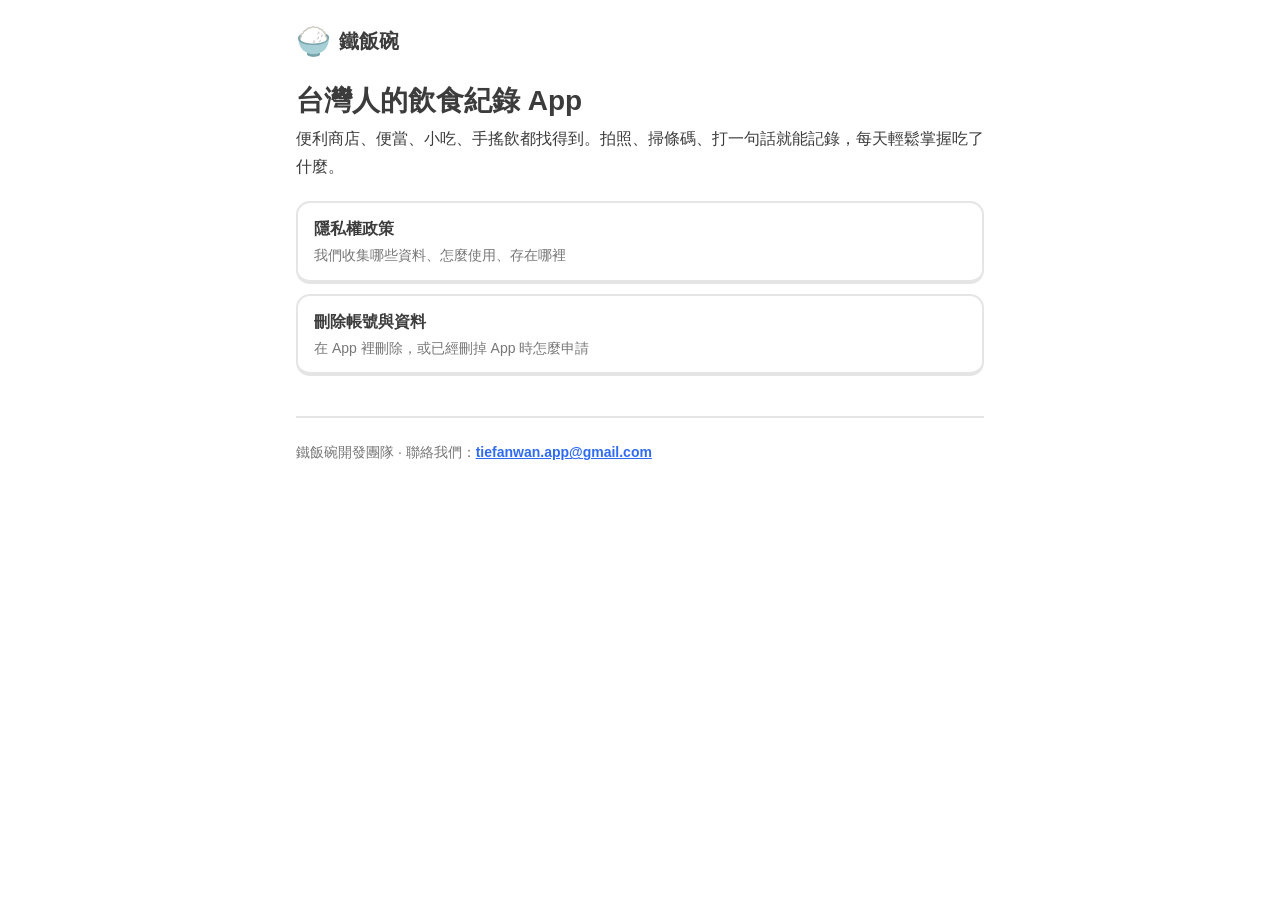
==== index.html @ 32c64f25 "Add files via upload" ====
<!doctype html>
<html lang="zh-Hant-TW">
  <head>
    <meta charset="utf-8" />
    <meta name="viewport" content="width=device-width, initial-scale=1" />
    <title>鐵飯碗</title>
    <meta name="description" content="鐵飯碗：給台灣人的飲食紀錄 App，拍照、掃條碼、打一句話就能記錄。" />
    <link rel="icon" href="data:image/svg+xml,<svg xmlns='http://www.w3.org/2000/svg' viewBox='0 0 100 100'><text y='.9em' font-size='90'>🍚</text></svg>" />
    <link rel="stylesheet" href="style.css" />
  </head>
  <body>
    <main>
      <header class="top">
        <a href="./"><span class="bowl" aria-hidden="true">🍚</span>鐵飯碗</a>
      </header>

      <h1>台灣人的飲食紀錄 App</h1>
      <p>便利商店、便當、小吃、手搖飲都找得到。拍照、掃條碼、打一句話就能記錄，每天輕鬆掌握吃了什麼。</p>

      <div class="links">
        <a href="privacy.html">隱私權政策<span>我們收集哪些資料、怎麼使用、存在哪裡</span></a>
        <a href="delete-account.html">刪除帳號與資料<span>在 App 裡刪除，或已經刪掉 App 時怎麼申請</span></a>
      </div>

      <footer>
        <p>鐵飯碗開發團隊 · 聯絡我們：<a href="mailto:tiefanwan.app@gmail.com">tiefanwan.app@gmail.com</a></p>
      </footer>
    </main>
  </body>
</html>
---- style.css ----
/* 鐵飯碗網站：跟 App 一樣的白底、2px 灰邊線、藍色重點 */
:root {
  --bg: #ffffff;
  --card: #ffffff;
  --soft: #f7f7f7;
  --line: #e5e5e5;
  --ink: #3c3c3c;
  --muted: #777777;
  --brand: #2f6bf2;
  --brand-tint: #e3ecff;
}
@media (prefers-color-scheme: dark) {
  :root {
    --bg: #131f24;
    --card: #131f24;
    --soft: #202f36;
    --line: #37464f;
    --ink: #f1f7fb;
    --muted: #9eb0ba;
    --brand: #5b8dff;
    --brand-tint: #1b2b4a;
  }
}

* {
  box-sizing: border-box;
}
body {
  margin: 0;
  background: var(--bg);
  color: var(--ink);
  font-family: -apple-system, BlinkMacSystemFont, 'Noto Sans TC', 'PingFang TC', 'Microsoft JhengHei', sans-serif;
  font-size: 16px;
  line-height: 1.75;
}
main {
  max-width: 720px;
  margin: 0 auto;
  padding: 24px 16px 48px;
}
header.top {
  display: flex;
  align-items: center;
  gap: 10px;
  padding-bottom: 8px;
}
header.top a {
  display: flex;
  align-items: center;
  gap: 8px;
  color: var(--ink);
  text-decoration: none;
  font-weight: 900;
  font-size: 20px;
}
.bowl {
  font-size: 28px;
  line-height: 1;
}
h1 {
  font-size: 28px;
  line-height: 1.3;
  margin: 16px 0 4px;
}
h2 {
  font-size: 20px;
  line-height: 1.4;
  margin: 32px 0 8px;
}
h3 {
  font-size: 16px;
  margin: 20px 0 4px;
}
p,
li {
  margin: 6px 0;
}
ul,
ol {
  padding-left: 1.4em;
}
a {
  color: var(--brand);
  font-weight: 700;
}
.updated {
  color: var(--muted);
  font-size: 14px;
  margin: 0 0 16px;
}
.card {
  border: 2px solid var(--line);
  border-radius: 16px;
  padding: 4px 16px;
  margin: 12px 0;
  background: var(--card);
}
.note {
  background: var(--brand-tint);
  border-radius: 12px;
  padding: 10px 14px;
  margin: 12px 0;
}
table {
  width: 100%;
  border-collapse: collapse;
  margin: 8px 0;
  font-size: 15px;
}
th,
td {
  text-align: left;
  padding: 8px 10px;
  border-bottom: 2px solid var(--line);
  vertical-align: top;
}
th {
  color: var(--muted);
  font-weight: 700;
}
.links {
  display: grid;
  gap: 10px;
  margin: 20px 0;
}
.links a {
  display: block;
  border: 2px solid var(--line);
  border-bottom-width: 4px;
  border-radius: 14px;
  padding: 12px 16px;
  text-decoration: none;
  color: var(--ink);
}
.links a span {
  display: block;
  color: var(--muted);
  font-weight: 400;
  font-size: 14px;
}
footer {
  margin-top: 40px;
  padding-top: 16px;
  border-top: 2px solid var(--line);
  color: var(--muted);
  font-size: 14px;
}
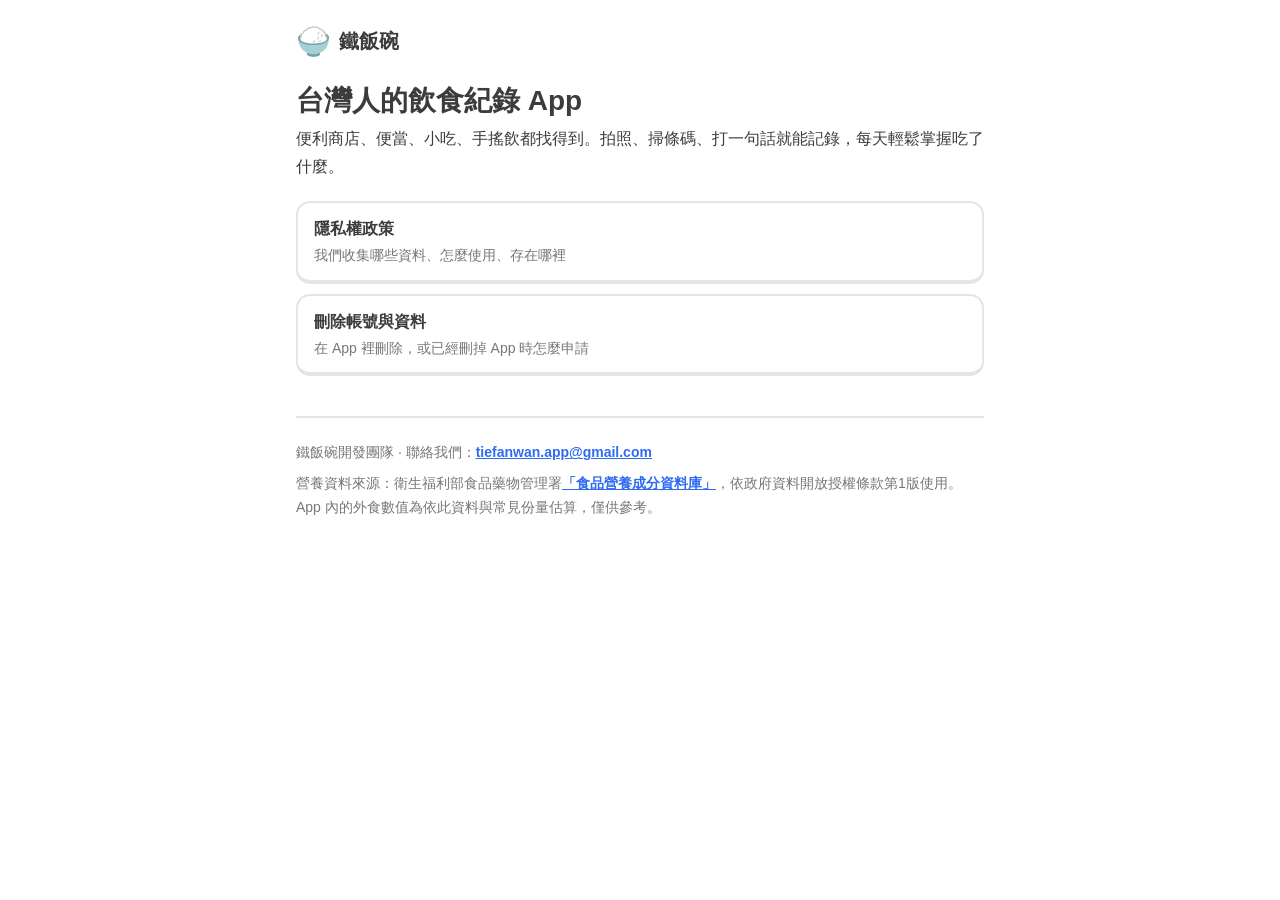
==== commit 827f8c07: "Add files via upload" ====
--- a/index.html
+++ b/index.html
@@ -24,6 +24,7 @@
 
       <footer>
         <p>鐵飯碗開發團隊 · 聯絡我們：<a href="mailto:tiefanwan.app@gmail.com">tiefanwan.app@gmail.com</a></p>
+        <p>營養資料來源：衛生福利部食品藥物管理署<a href="https://data.gov.tw/dataset/8543">「食品營養成分資料庫」</a>，依政府資料開放授權條款第1版使用。App 內的外食數值為依此資料與常見份量估算，僅供參考。</p>
       </footer>
     </main>
   </body>
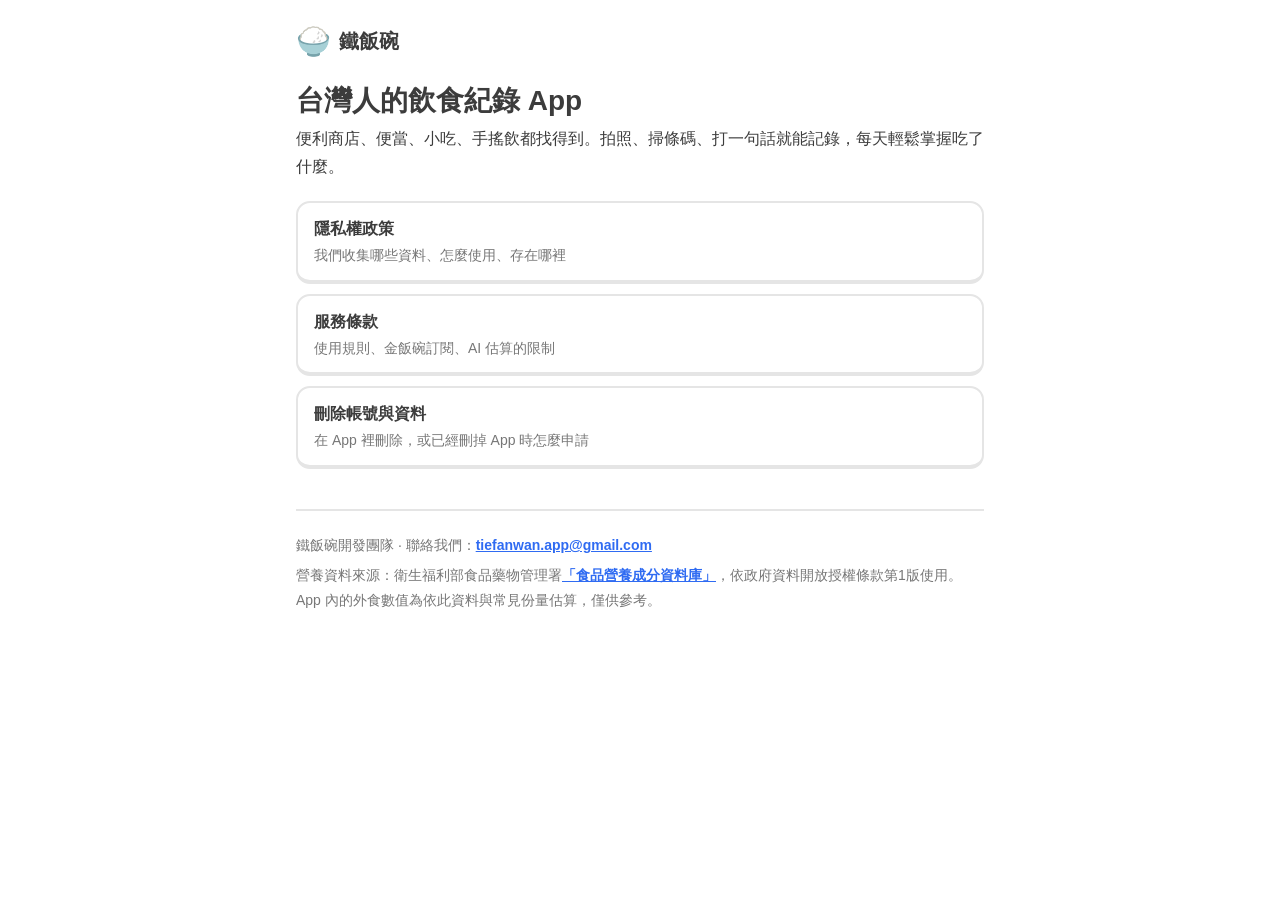
==== commit 3dea1c08: "加上服務條款、更新隱私權政策" ====
--- a/index.html
+++ b/index.html
@@ -19,6 +19,7 @@
 
       <div class="links">
         <a href="privacy.html">隱私權政策<span>我們收集哪些資料、怎麼使用、存在哪裡</span></a>
+        <a href="terms.html">服務條款<span>使用規則、金飯碗訂閱、AI 估算的限制</span></a>
         <a href="delete-account.html">刪除帳號與資料<span>在 App 裡刪除，或已經刪掉 App 時怎麼申請</span></a>
       </div>
 
